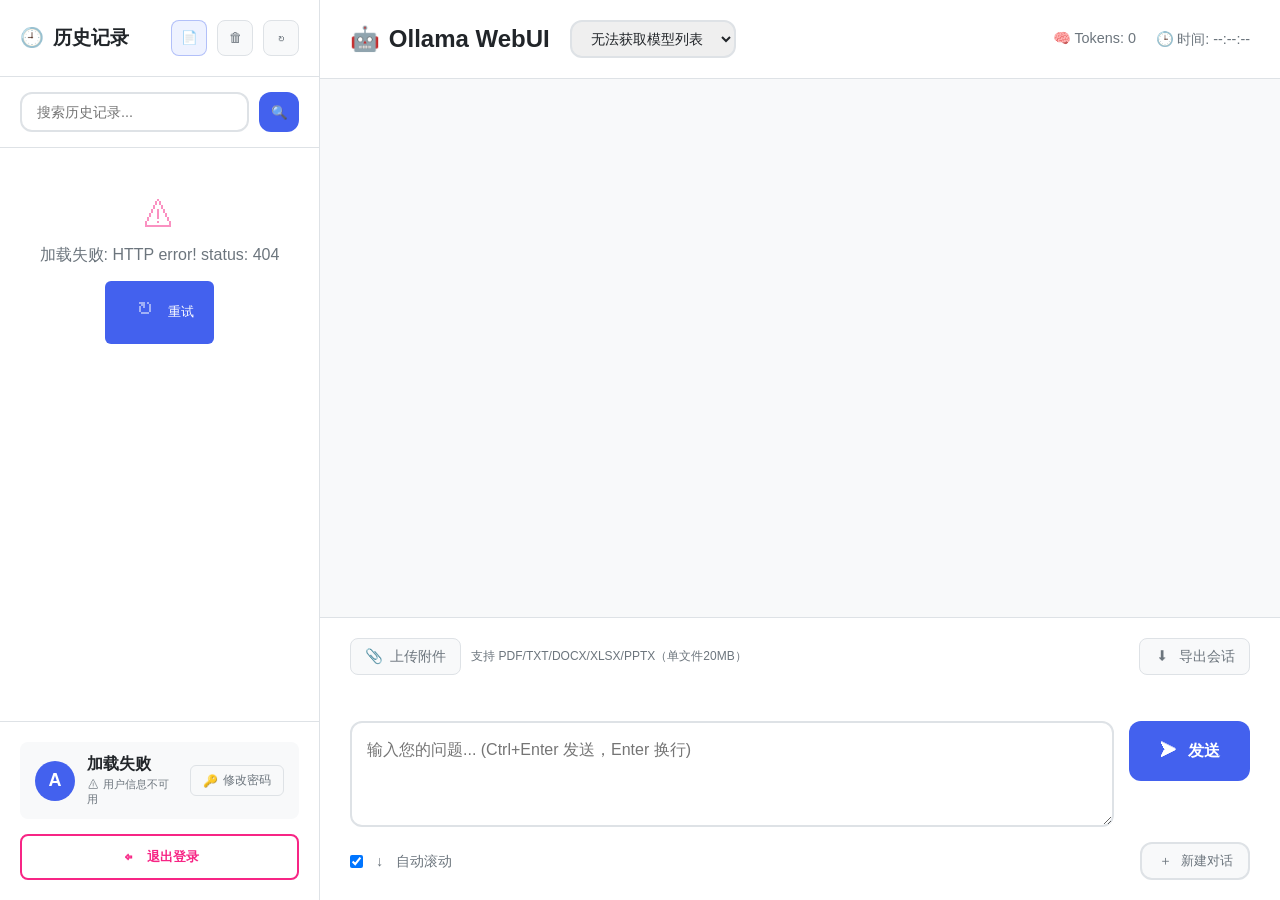
==== templates/index.html @ b21aeb8f "Add admin Ollama endpoint config UI with secure validation" ====
<!DOCTYPE html>
<html lang="zh-CN">
<head>
    <meta charset="UTF-8">
    <meta name="viewport" content="width=device-width, initial-scale=1.0">
    <meta name="csrf-token" content="{{ csrf_token }}">
    <title>Ollama WebUI</title>
    <style>
        /* ============ 全局样式 ============ */
        * {
            margin: 0;
            padding: 0;
            box-sizing: border-box;
        }

        :root {
            --primary: #4361ee;
            --secondary: #3a0ca3;
            --success: #4cc9f0;
            --danger: #f72585;
            --warning: #f8961e;
            --light: #f8f9fa;
            --dark: #212529;
            --gray: #6c757d;
            --border: #dee2e6;
            --sidebar-width: 320px;
            --border-radius: 12px;
            --box-shadow: 0 4px 6px rgba(0,0,0,0.1);
            --transition: all 0.3s ease;
        }

        body {
            font-family: -apple-system, BlinkMacSystemFont, 'Segoe UI', Roboto, Oxygen, Ubuntu, sans-serif;
            background: linear-gradient(135deg, #667eea 0%, #764ba2 100%);
            min-height: 100vh;
            overflow-x: hidden;
        }

        .container {
            display: flex;
            height: 100vh;
            background: var(--light);
        }

        /* ============ 侧边栏样式 ============ */
        .sidebar {
            width: var(--sidebar-width);
            background: white;
            border-right: 1px solid var(--border);
            display: flex;
            flex-direction: column;
            overflow: hidden;
        }

        .sidebar-header {
            padding: 20px;
            border-bottom: 1px solid var(--border);
            display: flex;
            justify-content: space-between;
            align-items: center;
        }

        .sidebar-header h2 {
            display: flex;
            align-items: center;
            gap: 10px;
            font-size: 1.2rem;
            color: var(--dark);
        }

        .sidebar-actions {
            display: flex;
            gap: 10px;
        }

        .btn-icon {
            background: var(--light);
            border: 1px solid var(--border);
            color: var(--gray);
            width: 36px;
            height: 36px;
            border-radius: 8px;
            display: flex;
            align-items: center;
            justify-content: center;
            cursor: pointer;
            transition: var(--transition);
        }

        .btn-icon:hover {
            background: var(--primary);
            color: white;
            border-color: var(--primary);
        }

        .btn-icon-accent {
            border-color: rgba(67,97,238,0.35);
            color: var(--primary);
            background: #eef2ff;
        }

        .search-box {
            padding: 15px 20px;
            border-bottom: 1px solid var(--border);
            display: flex;
            gap: 10px;
        }

        .search-box input {
            flex: 1;
            padding: 10px 15px;
            border: 2px solid var(--border);
            border-radius: var(--border-radius);
            font-size: 0.9rem;
            transition: var(--transition);
        }

        .search-box input:focus {
            outline: none;
            border-color: var(--primary);
            box-shadow: 0 0 0 3px rgba(67,97,238,0.1);
        }

        .search-box button {
            background: var(--primary);
            color: white;
            border: none;
            border-radius: var(--border-radius);
            width: 40px;
            cursor: pointer;
            transition: var(--transition);
        }

        .search-box button:hover {
            background: var(--secondary);
        }

        .history-list {
            flex: 1;
            overflow-y: auto;
            padding: 10px;
        }

        .history-item {
            padding: 12px 15px;
            margin-bottom: 8px;
            background: white;
            border: 1px solid var(--border);
            border-radius: 8px;
            cursor: pointer;
            transition: all 0.2s ease;
            position: relative;
        }

        .history-item:hover {
            border-color: var(--primary);
            background: #f8f9ff;
            transform: translateX(3px);
        }

        .history-item.active {
            border-color: var(--primary);
            background: #eef2ff;
            border-left-width: 4px;
            border-left-color: var(--primary);
        }

        .history-item h4 {
            margin-bottom: 8px;
            font-size: 14px;
            color: var(--dark);
            display: -webkit-box;
            -webkit-line-clamp: 2;
            -webkit-box-orient: vertical;
            overflow: hidden;
        }

        .history-meta {
            display: flex;
            justify-content: space-between;
            align-items: center;
            font-size: 12px;
            color: var(--gray);
        }

        .history-actions {
            display: flex;
            align-items: center;
            gap: 8px;
        }

        .rename-history,
        .delete-history {
            background: none;
            border: none;
            cursor: pointer;
            opacity: 0.6;
            transition: opacity 0.2s;
            z-index: 2;
        }

        .rename-history {
            color: var(--primary);
        }

        .delete-history {
            color: var(--danger);
        }

        .rename-history:hover,
        .delete-history:hover {
            opacity: 1;
        }

        .empty-history {
            text-align: center;
            padding: 40px 20px;
            color: var(--gray);
        }

        .empty-history i {
            font-size: 2rem;
            margin-bottom: 15px;
            opacity: 0.5;
        }

        .sidebar-footer {
            padding: 20px;
            border-top: 1px solid var(--border);
        }

        /* ============ 用户信息样式 ============ */
        .user-info {
            display: flex;
            align-items: center;
            gap: 12px;
            padding: 12px 15px;
            background: var(--light);
            border-radius: 8px;
            margin-bottom: 15px;
        }

        .user-avatar {
            width: 40px;
            height: 40px;
            background: var(--primary);
            color: white;
            border-radius: 50%;
            display: flex;
            align-items: center;
            justify-content: center;
            font-weight: 600;
            font-size: 18px;
        }

        .user-details {
            flex: 1;
        }

        .user-name {
            font-weight: 600;
            color: var(--dark);
            margin-bottom: 2px;
        }

        .user-role {
            font-size: 11px;
            color: var(--gray);
        }

        .btn-change-password {
            background: none;
            border: 1px solid var(--border);
            color: var(--gray);
            padding: 6px 12px;
            border-radius: 6px;
            cursor: pointer;
            font-size: 12px;
            display: flex;
            align-items: center;
            gap: 6px;
            transition: var(--transition);
        }

        .btn-change-password:hover {
            background: var(--primary);
            color: white;
            border-color: var(--primary);
        }

        .btn-logout {
            width: 100%;
            padding: 12px;
            background: white;
            border: 2px solid var(--danger);
            color: var(--danger);
            border-radius: 8px;
            font-weight: 600;
            cursor: pointer;
            display: flex;
            align-items: center;
            justify-content: center;
            gap: 10px;
            transition: var(--transition);
        }

        .btn-logout:hover {
            background: var(--danger);
            color: white;
        }

        /* ============ 主内容区样式 ============ */
        .main-content {
            flex: 1;
            display: flex;
            flex-direction: column;
            overflow: hidden;
        }

        .chat-header {
            padding: 20px 30px;
            background: white;
            border-bottom: 1px solid var(--border);
            display: flex;
            justify-content: space-between;
            align-items: center;
        }

        .header-left {
            display: flex;
            align-items: center;
            gap: 20px;
        }

        .header-controls {
            display: flex;
            align-items: center;
            gap: 10px;
        }

        .header-left h1 {
            display: flex;
            align-items: center;
            gap: 10px;
            font-size: 1.5rem;
            color: var(--dark);
        }

        .model-selector select {
            padding: 8px 15px;
            border: 2px solid var(--border);
            border-radius: var(--border-radius);
            font-size: 0.9rem;
            color: var(--dark);
            cursor: pointer;
            transition: var(--transition);
        }

        .model-selector select:focus {
            outline: none;
            border-color: var(--primary);
        }

        .system-config-form {
            display: flex;
            flex-direction: column;
            gap: 12px;
        }

        .system-config-form label {
            font-size: 13px;
            color: var(--gray);
        }

        .system-config-form input {
            width: 100%;
            padding: 10px 12px;
            border: 1px solid var(--border);
            border-radius: 8px;
            font-size: 14px;
        }

        .system-config-status {
            min-height: 22px;
            font-size: 12px;
            color: var(--gray);
            white-space: pre-wrap;
        }

        .header-stats {
            display: flex;
            gap: 20px;
            color: var(--gray);
            font-size: 0.9rem;
        }

        .chat-container {
            flex: 1;
            display: flex;
            flex-direction: column;
            overflow: hidden;
            background: #f8f9fa;
        }

        .messages {
            flex: 1;
            overflow-y: auto;
            padding: 30px;
            display: flex;
            flex-direction: column;
            gap: 20px;
        }

        /* ============ 消息样 ============ */
        .message {
            max-width: 80%;
            padding: 15px 20px;
            border-radius: 12px;
            position: relative;
            animation: fadeIn 0.3s ease;
        }

        @keyframes fadeIn {
            from { opacity: 0; transform: translateY(10px); }
            to { opacity: 1; transform: translateY(0); }
        }

        .message.question {
            align-self: flex-end;
            background: var(--primary);
            color: white;
            border-bottom-right-radius: 5px;
        }

        .message.answer {
            align-self: flex-start;
            background: white;
            color: var(--dark);
            border: 1px solid var(--border);
            border-bottom-left-radius: 5px;
        }

        .message-header {
            display: flex;
            align-items: center;
            gap: 10px;
            margin-bottom: 8px;
            font-size: 0.9rem;
        }

        .message-content {
            line-height: 1.6;
            word-wrap: break-word;
        }

        .message-footer {
            margin-top: 8px;
            font-size: 0.75rem;
            color: rgba(255,255,255,0.8);
            display: flex;
            align-items: center;
            justify-content: flex-end;
            gap: 8px;
            flex-wrap: wrap;
        }

        .answer .message-footer {
            color: var(--gray);
            justify-content: space-between;
        }

        .message-actions {
            display: inline-flex;
            align-items: center;
            gap: 8px;
        }

        .message-actions a {
            color: var(--primary);
            text-decoration: none;
            font-size: 12px;
        }

        .message-actions a:hover {
            text-decoration: underline;
        }

        /* ============ Markdown样式 ============ */
        .markdown-body {
            line-height: 1.6;
            word-wrap: break-word;
        }

        .markdown-body h1,
        .markdown-body h2,
        .markdown-body h3,
        .markdown-body h4,
        .markdown-body h5,
        .markdown-body h6 {
            margin-top: 1.5em;
            margin-bottom: 0.5em;
            font-weight: 600;
            line-height: 1.25;
        }

        .markdown-body h1 { font-size: 2em; border-bottom: 1px solid var(--border); padding-bottom: 0.3em; }
        .markdown-body h2 { font-size: 1.5em; border-bottom: 1px solid var(--border); padding-bottom: 0.3em; }
        .markdown-body h3 { font-size: 1.25em; }
        .markdown-body h4 { font-size: 1em; }
        .markdown-body h5 { font-size: 0.875em; }
        .markdown-body h6 { font-size: 0.85em; color: var(--gray); }

        .markdown-body p {
            margin-top: 0;
            margin-bottom: 16px;
        }

        .markdown-body blockquote {
            margin: 0 0 16px 0;
            padding: 0 1em;
            color: var(--gray);
            border-left: 0.25em solid var(--primary);
            background: rgba(67,97,238,0.05);
        }

        .markdown-body ul,
        .markdown-body ol {
            margin-top: 0;
            margin-bottom: 16px;
            padding-left: 2em;
        }

        .markdown-body li {
            margin-top: 0.25em;
        }

        .markdown-body li + li {
            margin-top: 0.25em;
        }

        .markdown-body code {
            padding: 0.2em 0.4em;
            margin: 0;
            font-size: 85%;
            background: rgba(27,31,35,0.05);
            border-radius: 3px;
            font-family: 'SFMono-Regular', Consolas, 'Liberation Mono', Menlo, monospace;
        }

        .markdown-body pre {
            position: relative;
            margin-top: 0;
            margin-bottom: 16px;
            padding: 16px;
            overflow: auto;
            line-height: 1.45;
            background: #2d2d2d;
            border-radius: 6px;
        }

        .markdown-body pre code {
            padding: 0;
            margin: 0;
            font-size: 100%;
            word-break: normal;
            white-space: pre;
            background: transparent;
            border: 0;
            color: #f8f8f2;
        }

        .markdown-body table {
            display: block;
            width: 100%;
            overflow: auto;
            margin-top: 0;
            margin-bottom: 16px;
            border-spacing: 0;
            border-collapse: collapse;
        }

        .markdown-body table th {
            font-weight: 600;
        }

        .markdown-body table th,
        .markdown-body table td {
            padding: 6px 13px;
            border: 1px solid var(--border);
        }

        .markdown-body table tr {
            background-color: white;
            border-top: 1px solid var(--border);
        }

        .markdown-body table tr:nth-child(2n) {
            background-color: var(--light);
        }

        .markdown-body img {
            max-width: 100%;
            box-sizing: content-box;
            border-radius: 4px;
        }

        .markdown-body hr {
            height: 0.25em;
            padding: 0;
            margin: 24px 0;
            background-color: var(--border);
            border: 0;
        }

        .markdown-body a {
            color: var(--primary);
            text-decoration: none;
        }

        .markdown-body a:hover {
            text-decoration: underline;
        }

        /* 复制代码按钮 */
        .copy-code-button {
            position: absolute;
            top: 8px;
            right: 8px;
            background: rgba(255,255,255,0.1);
            border: 1px solid rgba(255,255,255,0.2);
            color: white;
            padding: 6px 10px;
            border-radius: 4px;
            cursor: pointer;
            font-size: 12px;
            opacity: 0;
            transition: opacity 0.2s;
            z-index: 10;
        }

        pre:hover .copy-code-button {
            opacity: 1;
        }

        .copy-code-button:hover {
            background: rgba(255,255,255,0.2);
        }

        /* ============ 思考动画 ============ */
        .thinking-message {
            opacity: 0.95;
            background: #f4f7ff !important;
            border: 1px dashed rgba(67, 97, 238, 0.45) !important;
        }

        .thinking-content {
            display: flex;
            align-items: center;
            gap: 8px;
            padding: 4px 0;
        }

        .thinking-text {
            font-size: 14px;
            color: var(--gray);
            font-weight: 500;
        }

        .thinking-spinner {
            font-size: 14px;
            color: var(--primary);
            animation: thinkingSpin 0.9s linear infinite;
        }

        @keyframes thinkingSpin {
            from { transform: rotate(0deg); }
            to { transform: rotate(360deg); }
        }

        /* ============ 输入区样式 ============ */
        .input-area {
            padding: 20px 30px;
            background: white;
            border-top: 1px solid var(--border);
        }

        .input-container {
            display: flex;
            flex-direction: column;
            gap: 12px;
        }

        .input-row {
            display: flex;
            gap: 15px;
        }

        .input-container textarea {
            flex: 1;
            padding: 15px;
            border: 2px solid var(--border);
            border-radius: var(--border-radius);
            font-size: 1rem;
            font-family: inherit;
            line-height: 1.5;
            min-height: 60px;
            max-height: 200px;
            resize: vertical;
            transition: var(--transition);
        }

        .input-container textarea:focus {
            outline: none;
            border-color: var(--primary);
            box-shadow: 0 0 0 3px rgba(67,97,238,0.1);
        }

        .attachment-toolbar {
            display: flex;
            justify-content: space-between;
            align-items: center;
            gap: 10px;
            margin-bottom: 10px;
            flex-wrap: wrap;
        }

        .attachment-left {
            display: flex;
            align-items: center;
            gap: 10px;
            flex-wrap: wrap;
        }

        .btn-attach,
        .btn-export {
            padding: 8px 14px;
            background: var(--light);
            border: 1px solid var(--border);
            color: var(--gray);
            border-radius: 8px;
            cursor: pointer;
            display: inline-flex;
            align-items: center;
            gap: 8px;
            transition: var(--transition);
            font-size: 0.9rem;
        }

        .btn-attach:hover,
        .btn-export:hover {
            border-color: var(--primary);
            color: var(--primary);
            background: #f8f9ff;
        }

        .attachment-tip {
            color: var(--gray);
            font-size: 12px;
        }

        .attachment-list {
            display: flex;
            flex-wrap: wrap;
            gap: 8px;
            margin-bottom: 12px;
        }

        .attachment-item {
            background: #eef2ff;
            border: 1px solid #d8e0ff;
            color: #314079;
            border-radius: 999px;
            padding: 4px 10px;
            display: inline-flex;
            align-items: center;
            gap: 8px;
            font-size: 12px;
            max-width: 100%;
        }

        .attachment-item .name {
            max-width: 260px;
            overflow: hidden;
            text-overflow: ellipsis;
            white-space: nowrap;
        }

        .attachment-item .remove {
            border: none;
            background: none;
            color: #6576b6;
            cursor: pointer;
            font-size: 12px;
        }

        .attachment-item .remove:hover {
            color: var(--danger);
        }

        .upload-progress {
            display: none;
            width: 100%;
            margin-bottom: 10px;
            background: #f6f8ff;
            border: 1px solid #d9e1ff;
            border-radius: 8px;
            padding: 8px 10px;
        }

        .upload-progress.active {
            display: block;
        }

        .upload-progress .label {
            font-size: 12px;
            color: var(--gray);
            margin-bottom: 6px;
        }

        .upload-progress .bar {
            width: 100%;
            height: 8px;
            background: #e6ebff;
            border-radius: 999px;
            overflow: hidden;
        }

        .upload-progress .bar-inner {
            width: 0%;
            height: 100%;
            background: linear-gradient(90deg, #4361ee, #4cc9f0);
            transition: width 0.2s ease;
        }

        .btn-send {
            padding: 0 30px;
            background: var(--primary);
            color: white;
            border: none;
            border-radius: var(--border-radius);
            font-size: 1rem;
            font-weight: 600;
            cursor: pointer;
            display: flex;
            align-items: center;
            gap: 10px;
            height: 60px;
            transition: var(--transition);
        }

        .btn-send:hover {
            background: var(--secondary);
            transform: translateY(-2px);
        }

        .btn-send:disabled {
            background: var(--gray);
            cursor: not-allowed;
            transform: none;
        }

        .input-footer {
            display: flex;
            justify-content: space-between;
            align-items: center;
            margin-top: 15px;
            font-size: 0.9rem;
            color: var(--gray);
        }

        .input-footer label {
            display: flex;
            align-items: center;
            gap: 8px;
            cursor: pointer;
        }

        .btn-clear {
            padding: 8px 15px;
            background: var(--light);
            border: 2px solid var(--border);
            color: var(--gray);
            border-radius: var(--border-radius);
            cursor: pointer;
            display: flex;
            align-items: center;
            gap: 8px;
            transition: var(--transition);
        }

        .btn-clear:hover {
            background: var(--danger);
            border-color: var(--danger);
            color: white;
        }

        /* ============ 模态框样式 ============ */
        .modal {
            display: none;
            position: fixed;
            top: 0;
            left: 0;
            width: 100%;
            height: 100%;
            background: rgba(0,0,0,0.5);
            z-index: 1000;
            justify-content: center;
            align-items: center;
        }

        .modal.active {
            display: flex;
        }

        .modal-content {
            background: white;
            border-radius: var(--border-radius);
            padding: 30px;
            width: 90%;
            max-width: 400px;
            animation: slideIn 0.3s;
        }

        @keyframes slideIn {
            from {
                transform: translateY(-20px);
                opacity: 0;
            }
            to {
                transform: translateY(0);
                opacity: 1;
            }
        }

        .modal-header {
            display: flex;
            justify-content: space-between;
            align-items: center;
            margin-bottom: 20px;
        }

        .modal-header h3 {
            display: flex;
            align-items: center;
            gap: 10px;
            color: var(--dark);
        }

        .modal-close {
            background: none;
            border: none;
            font-size: 1.5rem;
            cursor: pointer;
            color: var(--gray);
            transition: var(--transition);
        }

        .modal-close:hover {
            color: var(--danger);
        }

        .modal-body .form-group {
            margin-bottom: 15px;
        }

        .modal-body input {
            width: 100%;
            padding: 12px;
            border: 2px solid var(--border);
            border-radius: 8px;
            font-size: 0.95rem;
            transition: var(--transition);
        }

        .modal-body input:focus {
            outline: none;
            border-color: var(--primary);
            box-shadow: 0 0 0 3px rgba(67,97,238,0.1);
        }

        .rules-toolbar {
            display: flex;
            gap: 10px;
            align-items: center;
            justify-content: space-between;
            margin-bottom: 12px;
            flex-wrap: wrap;
        }

        .rules-toolbar .actions {
            display: flex;
            gap: 10px;
            flex-wrap: wrap;
        }

        .rules-note {
            font-size: 12px;
            color: var(--gray);
        }

        .rules-subheader {
            font-size: 13px;
            color: var(--dark);
            margin-bottom: 8px;
        }

        .rules-list {
            max-height: 420px;
            overflow-y: auto;
            border: 1px solid var(--border);
            border-radius: 8px;
            background: #fafbff;
            padding: 10px;
        }

        .rule-item {
            background: white;
            border: 1px solid var(--border);
            border-radius: 8px;
            padding: 10px;
            margin-bottom: 10px;
        }

        .rule-header {
            display: flex;
            justify-content: space-between;
            align-items: center;
            gap: 8px;
            margin-bottom: 8px;
            flex-wrap: wrap;
        }

        .rule-name {
            font-weight: 600;
            color: var(--dark);
            font-size: 14px;
        }

        .rule-status {
            font-size: 12px;
            padding: 3px 8px;
            border-radius: 999px;
            border: 1px solid var(--border);
            background: #f7f7f7;
        }

        .rule-status.status-ai_review_failed { color: #c0392b; background: #fdecea; border-color: #f8cfc9; }
        .rule-status.status-ai_review_passed { color: #0f5132; background: #e7f7ed; border-color: #c8edd5; }
        .rule-status.status-confirmed { color: #0c5460; background: #e6f9fc; border-color: #beeaf1; }
        .rule-status.status-draft { color: #7a5c00; background: #fff7df; border-color: #f5e7b6; }

        .rule-meta {
            font-size: 12px;
            color: var(--gray);
            margin-bottom: 8px;
        }

        .rule-summary {
            font-size: 12px;
            color: var(--dark);
            background: #f8f9fb;
            border: 1px dashed var(--border);
            border-radius: 6px;
            padding: 8px;
            margin-bottom: 8px;
            white-space: pre-wrap;
        }

        .rule-actions {
            display: flex;
            gap: 8px;
            flex-wrap: wrap;
        }

        .rule-actions button {
            border: 1px solid var(--border);
            border-radius: 6px;
            background: white;
            color: var(--gray);
            padding: 6px 10px;
            font-size: 12px;
            cursor: pointer;
        }

        .rule-actions button:hover {
            border-color: var(--primary);
            color: var(--primary);
        }

        .rule-actions button:disabled {
            opacity: 0.5;
            cursor: not-allowed;
            border-color: var(--border);
            color: var(--gray);
        }

        .review-chat-box {
            border: 1px solid var(--border);
            border-radius: 8px;
            background: #fafbff;
            max-height: 420px;
            overflow-y: auto;
            padding: 14px;
            display: flex;
            flex-direction: column;
            gap: 14px;
            margin-bottom: 10px;
        }

        .review-chat-box .message {
            margin: 0;
            max-width: 92%;
        }

        .review-chat-box .message-content {
            font-size: 14px;
        }

        .review-chat-box .message-content p:last-child {
            margin-bottom: 0;
        }

        .review-chat-box .empty-history {
            padding: 24px 12px;
        }

        .review-msg-actions {
            margin-left: auto;
        }

        .review-msg-actions a {
            color: var(--primary);
            text-decoration: none;
        }

        .review-msg-actions a:hover {
            text-decoration: underline;
        }

        .review-composer textarea {
            width: 100%;
            min-height: 80px;
            max-height: 180px;
            resize: vertical;
            padding: 10px;
            border: 1px solid var(--border);
            border-radius: 8px;
            font-size: 13px;
            margin-bottom: 8px;
        }

        .review-actions {
            display: flex;
            gap: 8px;
            flex-wrap: wrap;
            justify-content: flex-end;
        }

        .review-footer {
            width: 100%;
            display: flex;
            justify-content: space-between;
            align-items: center;
            gap: 10px;
            flex-wrap: wrap;
        }

        .review-left,
        .review-right {
            display: flex;
            gap: 8px;
            flex-wrap: wrap;
        }

        .modal-footer {
            display: flex;
            gap: 10px;
            margin-top: 20px;
        }

        .btn-modal {
            flex: 1;
            padding: 12px;
            border: none;
            border-radius: 8px;
            font-weight: 600;
            cursor: pointer;
            display: flex;
            align-items: center;
            justify-content: center;
            gap: 8px;
            transition: var(--transition);
            white-space: nowrap;
        }

        .btn-primary {
            background: var(--primary);
            color: white;
        }

        .btn-primary:hover {
            background: var(--secondary);
        }

        .btn-secondary {
            background: var(--light);
            border: 2px solid var(--border);
            color: var(--gray);
        }

        .btn-secondary:hover {
            background: var(--danger);
            border-color: var(--danger);
            color: white;
        }

        /* ============ Toast提示 ============ */
        .toast {
            position: fixed;
            bottom: 20px;
            right: 20px;
            padding: 12px 20px;
            background: white;
            border-left: 4px solid var(--primary);
            border-radius: 8px;
            box-shadow: 0 4px 12px rgba(0,0,0,0.15);
            display: flex;
            align-items: center;
            gap: 10px;
            z-index: 2000;
            animation: slideInRight 0.3s;
        }

        .toast.success { border-left-color: #28a745; }
        .toast.error { border-left-color: #dc3545; }
        .toast.warning { border-left-color: #ffc107; }

        @keyframes slideInRight {
            from {
                transform: translateX(100%);
                opacity: 0;
            }
            to {
                transform: translateX(0);
                opacity: 1;
            }
        }

        @keyframes slideOutRight {
            from {
                transform: translateX(0);
                opacity: 1;
            }
            to {
                transform: translateX(100%);
                opacity: 0;
            }
        }

        /* ============ 滚动条样式 ============ */
        ::-webkit-scrollbar {
            width: 8px;
            height: 8px;
        }

        ::-webkit-scrollbar-track {
            background: #f1f1f1;
            border-radius: 4px;
        }

        ::-webkit-scrollbar-thumb {
            background: #c1c1c1;
            border-radius: 4px;
        }

        ::-webkit-scrollbar-thumb:hover {
            background: #a8a8a8;
        }

        /* ============ 响应式设计 ============ */
        @media (max-width: 1024px) {
            .sidebar {
                width: 280px;
            }
        }

        @media (max-width: 768px) {
            .container {
                flex-direction: column;
            }
            
            .sidebar {
                width: 100%;
                height: 300px;
                border-right: none;
                border-bottom: 1px solid var(--border);
            }
            
            .message {
                max-width: 95%;
            }
            
            .chat-header {
                flex-direction: column;
                gap: 15px;
                align-items: stretch;
            }
            
            .header-left {
                flex-direction: column;
                align-items: flex-start;
                gap: 10px;
            }
            
            .header-stats {
                justify-content: space-between;
            }
            
            .input-container {
                gap: 10px;
            }

            .input-row {
                flex-direction: column;
            }
            
            .btn-send {
                width: 100%;
                justify-content: center;
                height: 50px;
            }
        }

        @media (max-width: 480px) {
            .chat-header {
                padding: 15px 20px;
            }
            
            .messages {
                padding: 20px 15px;
            }
            
            .input-area {
                padding: 15px 20px;
            }
            
            .model-selector select {
                width: 100%;
            }
            
            .user-info {
                flex-wrap: wrap;
            }
            
            .btn-change-password {
                width: 100%;
                justify-content: center;
            }
        }

        /* ============ 暗色模式 ============ */
        @media (prefers-color-scheme: dark) {
            :root {
                --light: #1a1a1a;
                --dark: #f8f9fa;
                --gray: #adb5bd;
                --border: #495057;
            }
            
            body {
                background: linear-gradient(135deg, #1a1a2e 0%, #16213e 100%);
            }
            
            .sidebar,
            .chat-header,
            .input-area,
            .modal-content,
            .toast {
                background: #2d2d2d;
                border-color: #495057;
            }

            .modal-content {
                color: #f8f9fa;
            }
            
            .history-item,
            .message.answer {
                background: #2d2d2d;
                border-color: #495057;
                color: #f8f9fa;
            }
            
            .history-item:hover {
                background: #3d3d3d;
            }
            
            .history-item.active {
                background: #3a3a3a;
            }
            
            .search-box input,
            .model-selector select,
            .input-container textarea,
            .modal-body input,
            .system-config-form input {
                background: #2d2d2d;
                border-color: #495057;
                color: #f8f9fa;
            }

            .review-chat-box {
                background: #1f232b;
                border-color: #495057;
            }

            .review-chat-box .message {
                color: #f8f9fa;
            }

            .review-chat-box .message.question {
                background: #2557b8;
                border-color: #2557b8;
                color: #ffffff;
            }

            .review-chat-box .message.answer {
                background: #2a2f36;
                border-color: #495057;
                color: #f8f9fa;
            }

            .review-chat-box .message.answer .message-footer,
            .rule-meta,
            .rules-note {
                color: #adb5bd;
            }

            .review-composer textarea {
                background: #2d2d2d;
                border-color: #495057;
                color: #f8f9fa;
            }

            .rules-list {
                background: #1a1a1a;
            }

            .rule-item {
                background: #2a2f36;
                border-color: #495057;
                color: #f8f9fa;
            }

            .rule-summary {
                background: #1f232b;
                border-color: #495057;
                color: #dee2e6;
            }

            .thinking-message {
                background: #243047 !important;
                border-color: rgba(122, 154, 255, 0.6) !important;
            }

            .thinking-text {
                color: #c7d6ff;
            }

            .thinking-spinner {
                color: #9fb9ff;
            }
            
            .chat-container {
                background: #1a1a1a;
            }
            
            .btn-logout {
                background: #2d2d2d;
            }
            
            .btn-secondary {
                background: #2d2d2d;
                border-color: #495057;
                color: #adb5bd;
            }
            
            .markdown-body code {
                background: rgba(255,255,255,0.1);
            }
            
            .markdown-body pre {
                background: #1a1a1a;
            }
            
            .markdown-body table tr {
                background-color: #2d2d2d;
            }
            
            .markdown-body table tr:nth-child(2n) {
                background-color: #1a1a1a;
            }
            
            .markdown-body table th,
            .markdown-body table td {
                border-color: #495057;
            }
        }
    </style>
    <link rel="icon" type="image/svg+xml" href="/static/favicon.svg">
    <link rel="stylesheet" href="/static/css/icons-lite.css">
</head>
<body>
    <div class="container">
        <!-- 侧边栏历史记录 -->
        <div class="sidebar">
            <div class="sidebar-header">
                <h2><i class="fas fa-history"></i> 历史记录</h2>
                <div class="sidebar-actions">
                    <button id="openRulesBtn" class="btn-icon btn-icon-accent" title="规则管理">
                        <i class="fas fa-file-alt"></i>
                    </button>
                    <button id="clearHistory" class="btn-icon" title="清空历史">
                        <i class="fas fa-trash"></i>
                    </button>
                    <button id="refreshHistory" class="btn-icon" title="刷新">
                        <i class="fas fa-sync-alt"></i>
                    </button>
                </div>
            </div>
            
            <div class="search-box">
                <input type="text" id="searchInput" placeholder="搜索历史记录...">
                <button id="searchBtn"><i class="fas fa-search"></i></button>
            </div>
            
            <div class="history-list" id="historyList">
                <div class="empty-history">
                    <i class="fas fa-spinner fa-spin"></i>
                    <p>加载历史记录中...</p>
                </div>
            </div>
            
            <div class="sidebar-footer">
                <!-- 用户信息 -->
                <div class="user-info" id="userInfo">
                    <div class="user-avatar" id="userAvatar">A</div>
                    <div class="user-details">
                        <div class="user-name" id="userName">加载中...</div>
                        <div class="user-role" id="userRole"><i class="fas fa-clock"></i> 加载中...</div>
                    </div>
                    <button class="btn-change-password" onclick="app.showChangePasswordModal()">
                        <i class="fas fa-key"></i> 修改密码
                    </button>
                </div>
                
                <button id="logoutBtn" class="btn-logout">
                    <i class="fas fa-sign-out-alt"></i> 退出登录
                </button>
            </div>
        </div>
        
        <!-- 主聊天区域 -->
        <div class="main-content">
            <div class="chat-header">
                <div class="header-left">
                    <h1><i class="fas fa-robot"></i> Ollama WebUI</h1>
                    <div class="header-controls">
                        <div class="model-selector">
                            <select id="modelSelect">
                                <option value="">加载模型中...</option>
                            </select>
                        </div>
                        <button id="openSystemConfigBtn" class="btn-icon" type="button" title="Ollama服务配置" style="display:none;">
                            <i class="fas fa-sliders-h"></i>
                        </button>
                    </div>
                </div>
                <div class="header-stats">
                    <span id="tokenCount"><i class="fas fa-microchip"></i> Tokens: 0</span>
                    <span id="responseTime"><i class="fas fa-clock"></i> 时间: --:--:--</span>
                </div>
            </div>
            
            <div class="chat-container">
                <div class="messages" id="messages"></div>
                
                <div class="input-area">
                    <div class="input-container">
                        <div class="attachment-toolbar">
                            <div class="attachment-left">
                                <button id="attachBtn" class="btn-attach" type="button">
                                    <i class="fas fa-paperclip"></i> 上传附件
                                </button>
                                <span class="attachment-tip">支持 PDF/TXT/DOCX/XLSX/PPTX（单文件20MB）</span>
                            </div>
                            <button id="exportConversation" class="btn-export" type="button">
                                <i class="fas fa-download"></i> 导出会话
                            </button>
                            <input id="attachmentInput" type="file" multiple style="display:none;" accept=".pdf,.txt,.md,.docx,.xlsx,.pptx">
                        </div>
                        <div id="attachmentUploadProgress" class="upload-progress">
                            <div id="attachmentUploadLabel" class="label">准备上传...</div>
                            <div class="bar"><div id="attachmentUploadBar" class="bar-inner"></div></div>
                        </div>
                        <div id="attachmentList" class="attachment-list"></div>
                        <div class="input-row">
                            <textarea 
                                id="questionInput" 
                                placeholder="输入您的问题... (Ctrl+Enter 发送，Enter 换行)"
                                rows="3"
                            ></textarea>
                            <button id="sendBtn" class="btn-send">
                                <i class="fas fa-paper-plane"></i> 发送
                            </button>
                        </div>
                    </div>
                    <div class="input-footer">
                        <label>
                            <input type="checkbox" id="autoScroll" checked>
                            <i class="fas fa-arrow-down"></i> 自动滚动
                        </label>
                        <button id="clearChat" class="btn-clear">
                            <i class="fas fa-plus"></i> 新建对话
                        </button>
                    </div>
                </div>
            </div>
        </div>
    </div>
    
    <!-- 密码修改模态框 -->
    <div id="changePasswordModal" class="modal">
        <div class="modal-content">
            <div class="modal-header">
                <h3><i class="fas fa-key"></i> 修改密码</h3>
                <button class="modal-close" onclick="app.hideChangePasswordModal()">&times;</button>
            </div>
            <div class="modal-body">
                <div class="form-group">
                    <input type="password" id="oldPassword" placeholder="原密码">
                </div>
                <div class="form-group">
                    <input type="password" id="newPassword" placeholder="新密码（至少6个字符）">
                </div>
                <div class="form-group">
                    <input type="password" id="confirmPassword" placeholder="确认新密码">
                </div>
            </div>
            <div class="modal-footer">
                <button class="btn-modal btn-primary" onclick="app.changePassword()">
                    <i class="fas fa-save"></i> 确认修改
                </button>
                <button class="btn-modal btn-secondary" onclick="app.hideChangePasswordModal()">
                    取消
                </button>
            </div>
        </div>
    </div>

    <!-- Ollama服务配置 -->
    <div id="systemConfigModal" class="modal">
        <div class="modal-content" style="max-width: 620px;">
            <div class="modal-header">
                <h3><i class="fas fa-sliders-h"></i> Ollama服务配置</h3>
                <button class="modal-close" onclick="app.hideSystemConfigModal()">&times;</button>
            </div>
            <div class="modal-body">
                <div class="system-config-form">
                    <label for="ollamaBaseUrlInput">服务地址（含端口）</label>
                    <input id="ollamaBaseUrlInput" type="text" placeholder="例如: http://127.0.0.1:11434">
                    <div id="ollamaConfigStatus" class="system-config-status"></div>
                </div>
            </div>
            <div class="modal-footer">
                <button id="testOllamaConfigBtn" class="btn-modal btn-secondary" type="button" onclick="app.testOllamaConfig()">连接测试</button>
                <button id="saveOllamaConfigBtn" class="btn-modal btn-primary" type="button" onclick="app.saveOllamaConfig()">保存配置</button>
                <button class="btn-modal btn-secondary" type="button" onclick="app.hideSystemConfigModal()">关闭</button>
            </div>
        </div>
    </div>

    <!-- 规则管理模态框 -->
    <div id="rulesModal" class="modal">
        <div class="modal-content" style="max-width: 820px;">
            <div class="modal-header">
                <h3><i class="fas fa-file-alt"></i> 规则管理</h3>
                <button class="modal-close" onclick="app.hideRulesModal()">&times;</button>
            </div>
            <div class="modal-body">
                <div class="rules-toolbar">
                    <div class="actions">
                        <button id="uploadRulesBtn" class="btn-modal btn-primary" type="button" style="flex:0;">
                            <i class="fas fa-paperclip"></i> 上传规则
                        </button>
                        <button id="refreshRulesBtn" class="btn-modal btn-secondary" type="button" style="flex:0;">
                            <i class="fas fa-sync-alt"></i> 刷新
                        </button>
                    </div>
                    <div class="rules-note">流程：上传/修订（自动转换为Markdown真源） -> AI审查通过 -> 人工确认 -> 启用</div>
                </div>
                <input id="ruleFilesInput" type="file" multiple style="display:none;" accept=".pdf,.txt,.md,.docx,.xlsx,.pptx">
                <input id="ruleReplaceInput" type="file" style="display:none;" accept=".pdf,.txt,.md,.docx,.xlsx,.pptx">
                <div id="ruleUploadProgress" class="upload-progress">
                    <div id="ruleUploadLabel" class="label">准备上传规则文件...</div>
                    <div class="bar"><div id="ruleUploadBar" class="bar-inner"></div></div>
                </div>
                <div id="rulesList" class="rules-list">
                    <div class="empty-history">
                        <i class="fas fa-spinner fa-spin"></i>
                        <p>加载规则中...</p>
                    </div>
                </div>
            </div>
            <div class="modal-footer">
                <button class="btn-modal btn-secondary" onclick="app.hideRulesModal()">关闭</button>
            </div>
        </div>
    </div>

    <!-- 规则版本管理 -->
    <div id="ruleVersionsModal" class="modal">
        <div class="modal-content" style="max-width: 820px;">
            <div class="modal-header">
                <h3><i class="fas fa-code-branch"></i> 规则版本管理</h3>
                <button class="modal-close" onclick="app.hideRuleVersionsModal()">&times;</button>
            </div>
            <div class="modal-body">
                <div id="ruleVersionsHeader" class="rules-subheader">加载中...</div>
                <div id="ruleVersionsList" class="rules-list">
                    <div class="empty-history">
                        <i class="fas fa-spinner fa-spin"></i>
                        <p>加载版本中...</p>
                    </div>
                </div>
            </div>
            <div class="modal-footer">
                <button class="btn-modal btn-secondary" onclick="app.hideRuleVersionsModal()">关闭</button>
            </div>
        </div>
    </div>

    <!-- 规则审核对话 -->
    <div id="ruleReviewModal" class="modal">
        <div class="modal-content" style="max-width: 860px;">
            <div class="modal-header">
                <h3><i class="fas fa-check-circle"></i> 规则审核对话</h3>
                <button class="modal-close" onclick="app.hideRuleReviewModal()">&times;</button>
            </div>
            <div class="modal-body">
                <div id="ruleReviewHeader" class="rules-note" style="margin-bottom: 8px;">未选择规则</div>
                <div id="ruleReviewChat" class="review-chat-box">
                    <div class="empty-history">
                        <i class="fas fa-spinner fa-spin"></i>
                        <p>加载审核对话中...</p>
                    </div>
                </div>
                <div class="review-composer">
                    <textarea id="ruleReviewInput" placeholder="输入你的修改想法、追问点，或让AI重写具体条款..."></textarea>
                </div>
            </div>
            <div class="modal-footer">
                <div class="review-footer">
                    <div class="review-left">
                        <button id="reviewVerdictBtn" class="btn-modal btn-secondary" type="button" style="flex:0;" onclick="app.requestRuleReviewVerdict()">AI判定是否通过</button>
                    </div>
                    <div class="review-right">
                        <button id="reviewSendBtn" class="btn-modal btn-primary" type="button" style="flex:0;" onclick="app.sendRuleReviewMessage()">发送</button>
                        <button class="btn-modal btn-secondary" type="button" style="flex:0;" onclick="app.hideRuleReviewModal()">关闭</button>
                    </div>
                </div>
            </div>
        </div>
    </div>

    <script src="/static/js/main.js"></script>
</body>
</html>
---- static/css/icons-lite.css ----
.fa,
.fas,
.far {
    display: inline-block;
    width: 1.2em;
    text-align: center;
    font-style: normal;
    line-height: 1;
}

.fa::before,
.fas::before,
.far::before {
    display: inline-block;
}

.fa-spin {
    animation: icons-lite-spin 1s linear infinite;
}

@keyframes icons-lite-spin {
    from { transform: rotate(0deg); }
    to { transform: rotate(360deg); }
}

.fa-history::before { content: "\1F558"; }
.fa-trash::before,
.fa-trash-alt::before { content: "\1F5D1"; }
.fa-sync-alt::before { content: "\21BB"; }
.fa-search::before { content: "\1F50D"; }
.fa-spinner::before { content: "\25CC"; }
.fa-robot::before { content: "\1F916"; }
.fa-sign-in-alt::before { content: "\21AA"; }
.fa-user-plus::before { content: "\FF0B"; }
.fa-plus::before { content: "\FF0B"; }
.fa-arrow-left::before { content: "\2190"; }
.fa-info-circle::before { content: "\2139"; }
.fa-clock::before { content: "\1F552"; }
.fa-key::before { content: "\1F511"; }
.fa-sign-out-alt::before { content: "\21E6"; }
.fa-microchip::before { content: "\1F9E0"; }
.fa-paper-plane::before { content: "\27A4"; }
.fa-paperclip::before { content: "\1F4CE"; }
.fa-download::before { content: "\2B07"; }
.fa-file-alt::before { content: "\1F4C4"; }
.fa-check-circle::before { content: "\2705"; }
.fa-arrow-down::before { content: "\2193"; }
.fa-eraser::before { content: "\232B"; }
.fa-save::before { content: "\1F4BE"; }
.fa-exclamation-triangle::before { content: "\26A0"; }
.fa-inbox::before { content: "\1F4E5"; }
.fa-user::before { content: "\1F464"; }
.fa-copy::before { content: "\29C9"; }
.fa-pen::before { content: "\270E"; }
.fa-times::before { content: "\2715"; }
.fa-eye::before { content: "\1F441"; }
.fa-eye-slash::before { content: "\1F648"; }
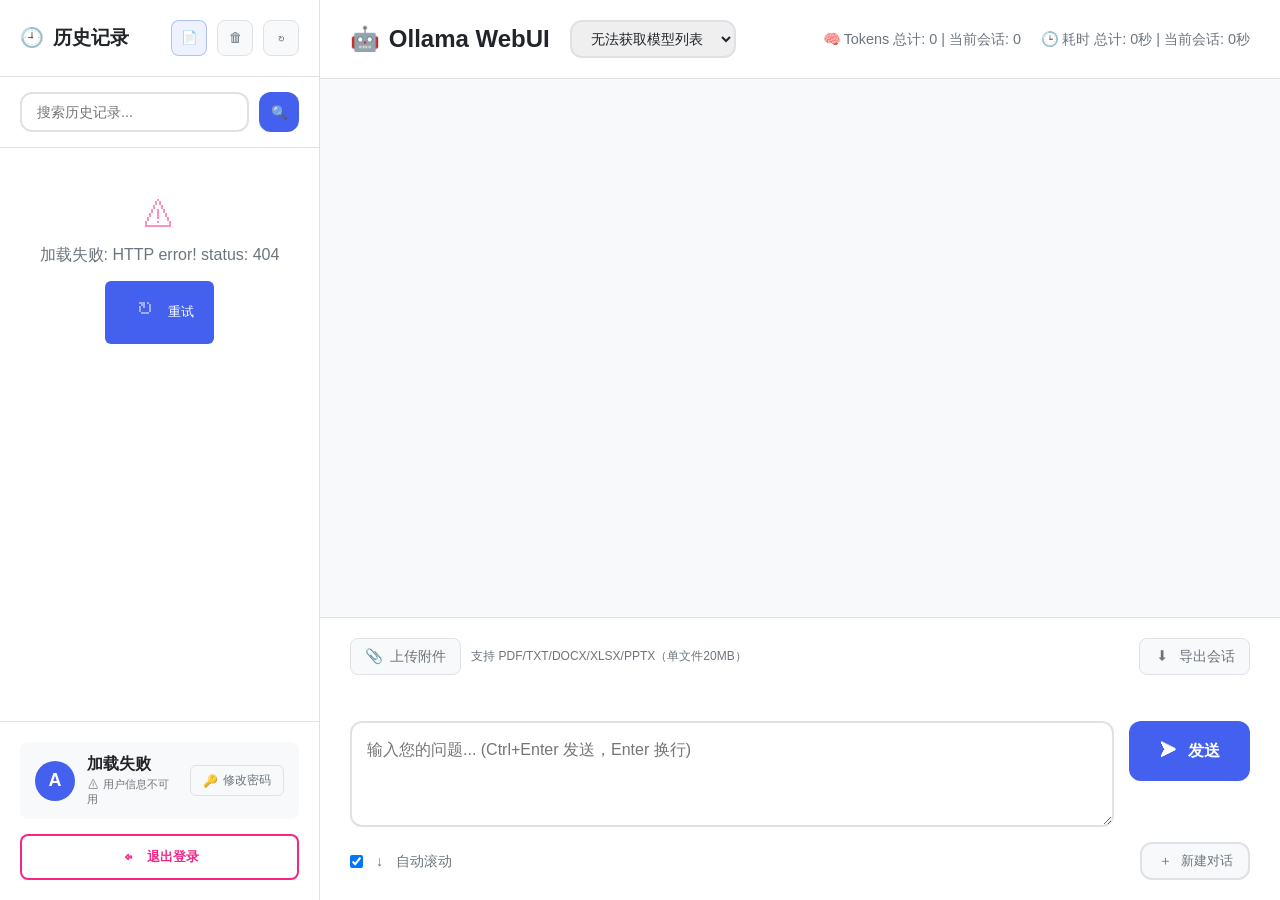
==== commit f29f68a4: "Add persistent overall and per-conversation token/time stats" ====
--- a/templates/index.html
+++ b/templates/index.html
@@ -91,6 +91,19 @@
             background: var(--primary);
             color: white;
             border-color: var(--primary);
+        }
+
+        #openSystemConfigBtn {
+            width: 38px;
+            height: 38px;
+        }
+
+        #openSystemConfigBtn .fa,
+        #openSystemConfigBtn .fas,
+        #openSystemConfigBtn .far {
+            width: auto;
+            font-size: 1.35rem;
+            line-height: 1;
         }
 
         .btn-icon-accent {
@@ -1577,8 +1590,8 @@
                     </div>
                 </div>
                 <div class="header-stats">
-                    <span id="tokenCount"><i class="fas fa-microchip"></i> Tokens: 0</span>
-                    <span id="responseTime"><i class="fas fa-clock"></i> 时间: --:--:--</span>
+                    <span id="tokenCount"><i class="fas fa-microchip"></i> Tokens 总计: 0 | 当前会话: 0</span>
+                    <span id="responseTime"><i class="fas fa-clock"></i> 耗时 总计: 0秒 | 当前会话: 0秒</span>
                 </div>
             </div>
             
--- a/static/css/icons-lite.css
+++ b/static/css/icons-lite.css
@@ -38,11 +38,15 @@
 .fa-clock::before { content: "\1F552"; }
 .fa-key::before { content: "\1F511"; }
 .fa-sign-out-alt::before { content: "\21E6"; }
+.fa-sliders-h::before,
+.fa-cog::before,
+.fa-gear::before { content: "\2699"; }
 .fa-microchip::before { content: "\1F9E0"; }
 .fa-paper-plane::before { content: "\27A4"; }
 .fa-paperclip::before { content: "\1F4CE"; }
 .fa-download::before { content: "\2B07"; }
 .fa-file-alt::before { content: "\1F4C4"; }
+.fa-code-branch::before { content: "\2387"; }
 .fa-check-circle::before { content: "\2705"; }
 .fa-arrow-down::before { content: "\2193"; }
 .fa-eraser::before { content: "\232B"; }
@@ -53,5 +57,6 @@
 .fa-copy::before { content: "\29C9"; }
 .fa-pen::before { content: "\270E"; }
 .fa-times::before { content: "\2715"; }
+.fa-circle-notch::before { content: "\25CC"; }
 .fa-eye::before { content: "\1F441"; }
 .fa-eye-slash::before { content: "\1F648"; }
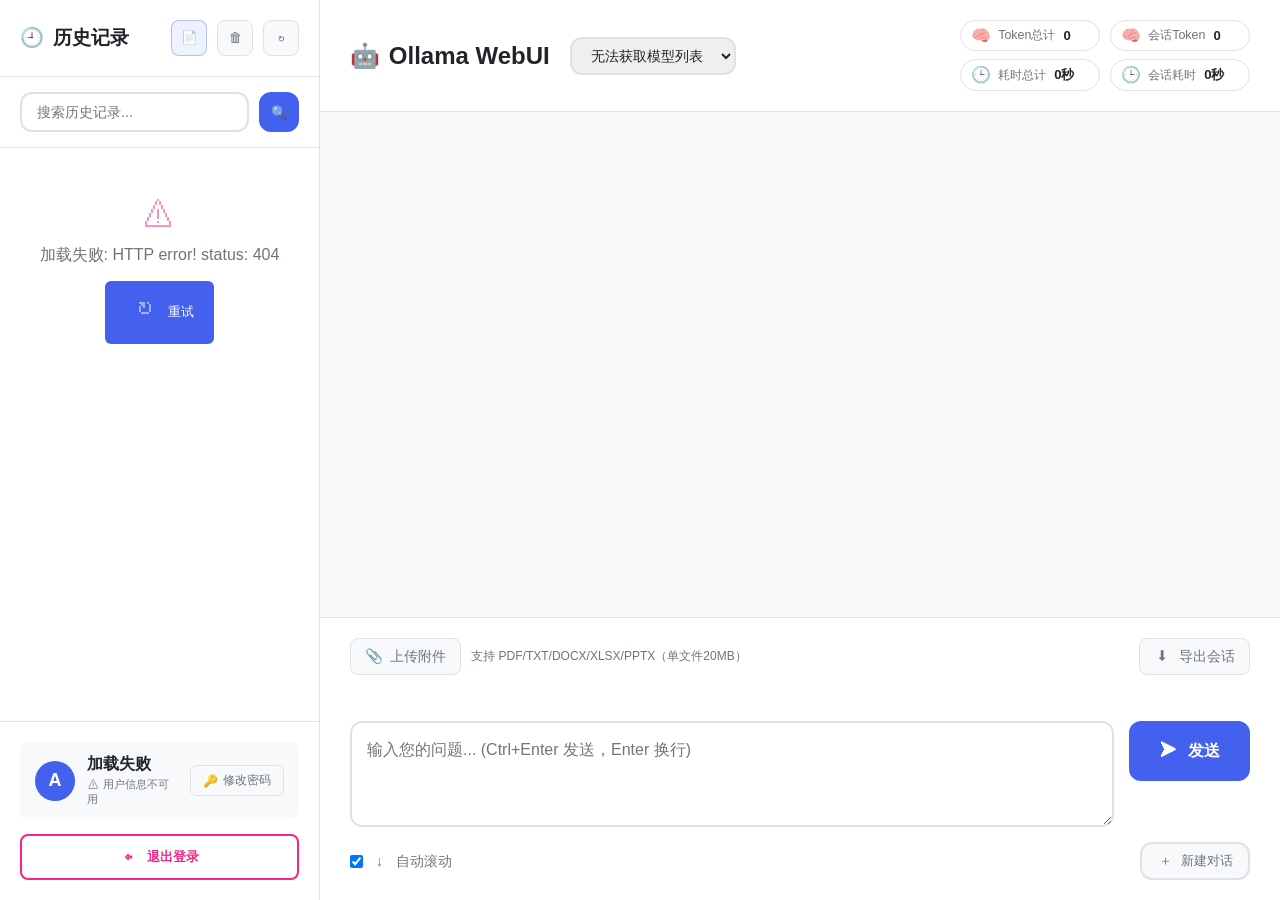
==== commit db19b6e0: "Refine header usage stats layout into compact metric chips" ====
--- a/templates/index.html
+++ b/templates/index.html
@@ -401,10 +401,38 @@
         }
 
         .header-stats {
-            display: flex;
-            gap: 20px;
-            color: var(--gray);
-            font-size: 0.9rem;
+            display: grid;
+            grid-template-columns: repeat(2, minmax(140px, auto));
+            gap: 8px 10px;
+            justify-content: end;
+            align-items: center;
+        }
+
+        .stat-chip {
+            display: flex;
+            align-items: center;
+            gap: 8px;
+            padding: 6px 10px;
+            border: 1px solid var(--border);
+            border-radius: 999px;
+            background: rgba(255, 255, 255, 0.7);
+            white-space: nowrap;
+        }
+
+        .stat-chip i {
+            color: var(--primary);
+            opacity: 0.9;
+        }
+
+        .stat-label {
+            color: var(--gray);
+            font-size: 0.78rem;
+        }
+
+        .stat-value {
+            color: var(--dark);
+            font-weight: 600;
+            font-size: 0.82rem;
         }
 
         .chat-container {
@@ -1326,7 +1354,8 @@
             }
             
             .header-stats {
-                justify-content: space-between;
+                grid-template-columns: repeat(2, minmax(0, 1fr));
+                width: 100%;
             }
             
             .input-container {
@@ -1441,6 +1470,11 @@
                 background: #2a2f36;
                 border-color: #495057;
                 color: #f8f9fa;
+            }
+
+            .stat-chip {
+                background: rgba(255, 255, 255, 0.04);
+                border-color: #495057;
             }
 
             .review-chat-box .message.answer .message-footer,
@@ -1590,8 +1624,26 @@
                     </div>
                 </div>
                 <div class="header-stats">
-                    <span id="tokenCount"><i class="fas fa-microchip"></i> Tokens 总计: 0 | 当前会话: 0</span>
-                    <span id="responseTime"><i class="fas fa-clock"></i> 耗时 总计: 0秒 | 当前会话: 0秒</span>
+                    <span class="stat-chip">
+                        <i class="fas fa-microchip"></i>
+                        <span class="stat-label">Token总计</span>
+                        <span id="tokenTotalValue" class="stat-value">0</span>
+                    </span>
+                    <span class="stat-chip">
+                        <i class="fas fa-microchip"></i>
+                        <span class="stat-label">会话Token</span>
+                        <span id="tokenConversationValue" class="stat-value">0</span>
+                    </span>
+                    <span class="stat-chip">
+                        <i class="fas fa-clock"></i>
+                        <span class="stat-label">耗时总计</span>
+                        <span id="timeTotalValue" class="stat-value">0秒</span>
+                    </span>
+                    <span class="stat-chip">
+                        <i class="fas fa-clock"></i>
+                        <span class="stat-label">会话耗时</span>
+                        <span id="timeConversationValue" class="stat-value">0秒</span>
+                    </span>
                 </div>
             </div>
             
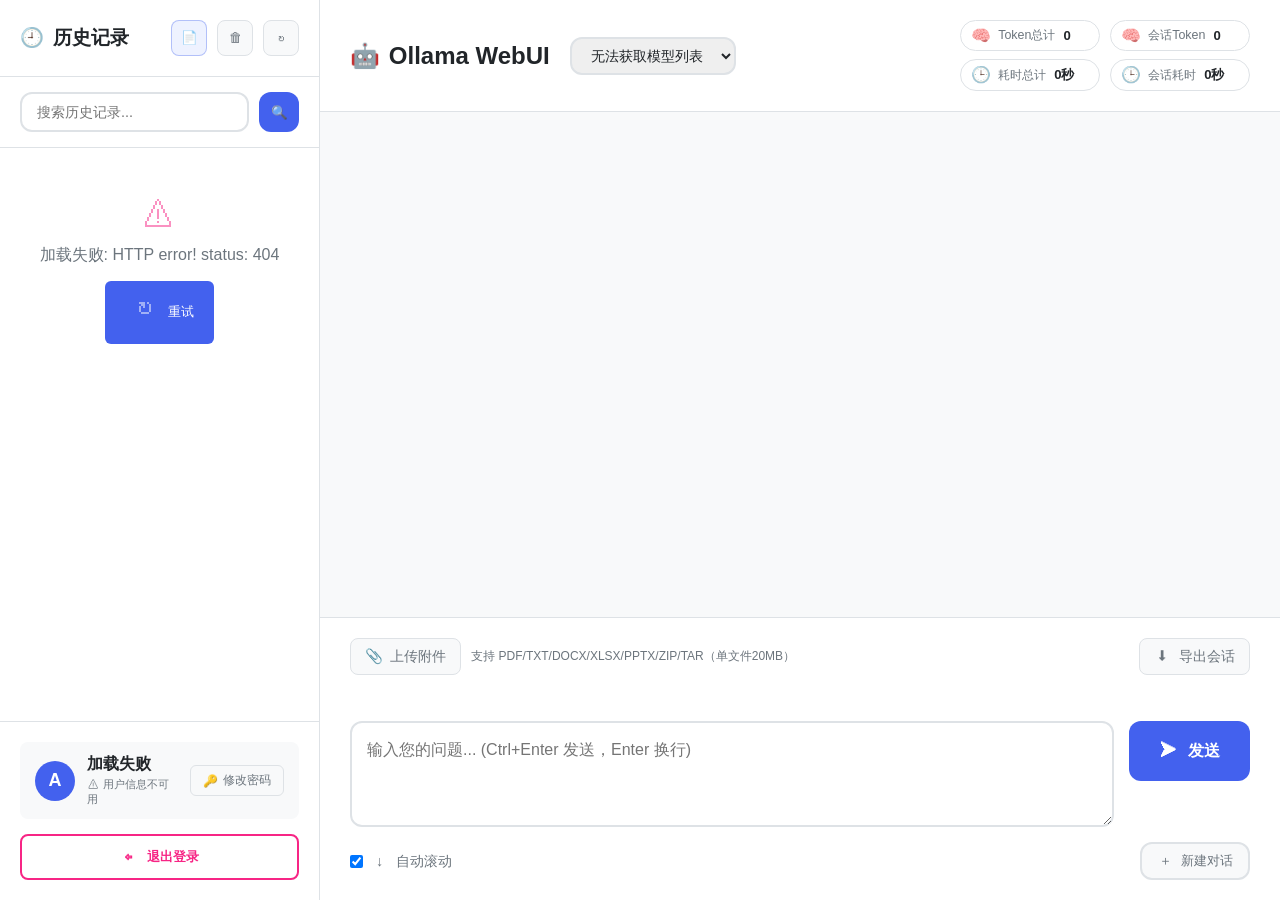
==== commit 9f4ae004: "Support parsing source files inside project archives" ====
--- a/templates/index.html
+++ b/templates/index.html
@@ -1657,12 +1657,12 @@
                                 <button id="attachBtn" class="btn-attach" type="button">
                                     <i class="fas fa-paperclip"></i> 上传附件
                                 </button>
-                                <span class="attachment-tip">支持 PDF/TXT/DOCX/XLSX/PPTX（单文件20MB）</span>
+                                <span class="attachment-tip">支持 PDF/TXT/DOCX/XLSX/PPTX/ZIP/TAR（单文件20MB）</span>
                             </div>
                             <button id="exportConversation" class="btn-export" type="button">
                                 <i class="fas fa-download"></i> 导出会话
                             </button>
-                            <input id="attachmentInput" type="file" multiple style="display:none;" accept=".pdf,.txt,.md,.docx,.xlsx,.pptx">
+                            <input id="attachmentInput" type="file" multiple style="display:none;" accept=".pdf,.txt,.md,.docx,.xlsx,.pptx,.zip,.tar,.tgz,.tar.gz">
                         </div>
                         <div id="attachmentUploadProgress" class="upload-progress">
                             <div id="attachmentUploadLabel" class="label">准备上传...</div>
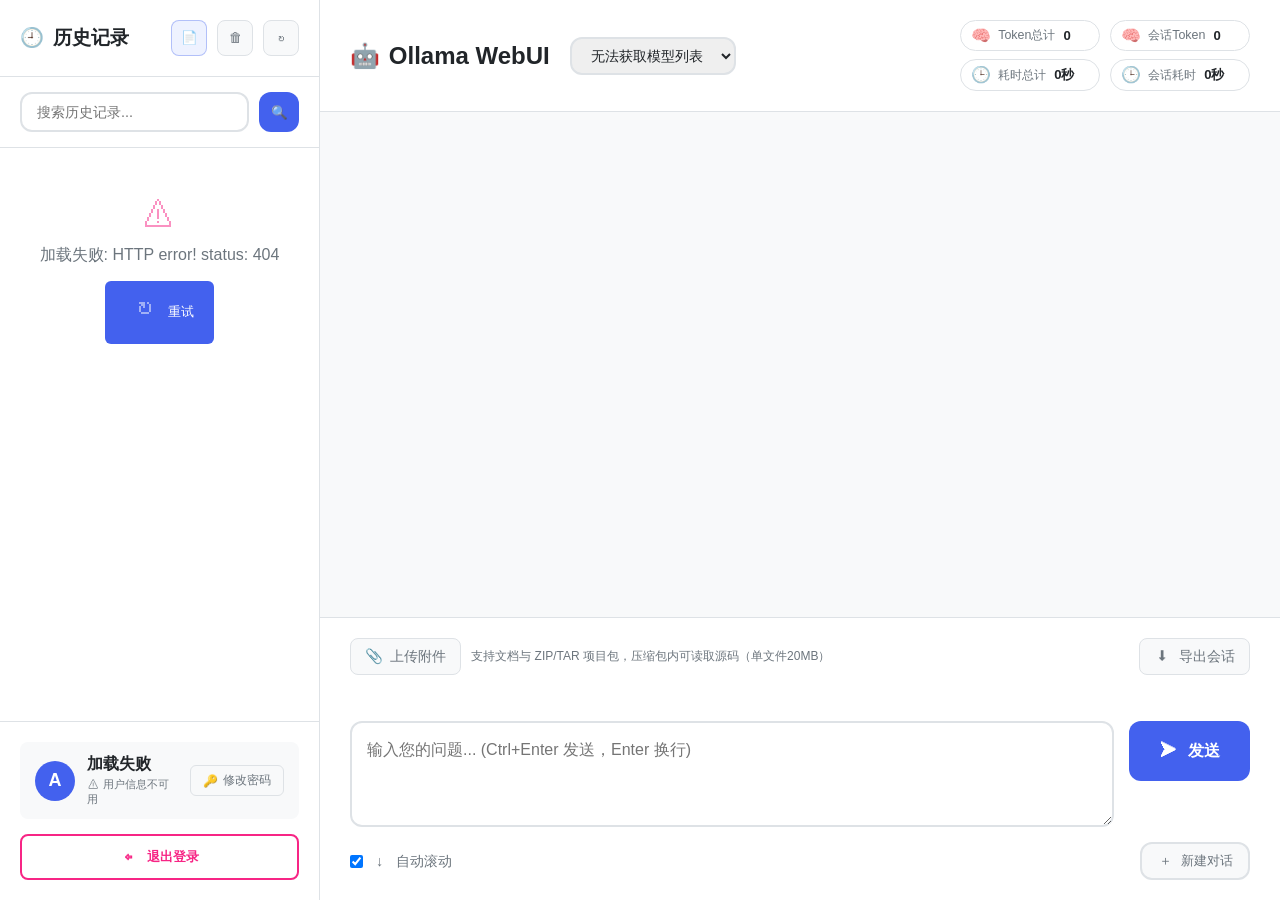
==== commit b1ce7f44: "Clarify project archive upload hint" ====
--- a/templates/index.html
+++ b/templates/index.html
@@ -1657,7 +1657,7 @@
                                 <button id="attachBtn" class="btn-attach" type="button">
                                     <i class="fas fa-paperclip"></i> 上传附件
                                 </button>
-                                <span class="attachment-tip">支持 PDF/TXT/DOCX/XLSX/PPTX/ZIP/TAR（单文件20MB）</span>
+                                <span class="attachment-tip">支持文档与 ZIP/TAR 项目包，压缩包内可读取源码（单文件20MB）</span>
                             </div>
                             <button id="exportConversation" class="btn-export" type="button">
                                 <i class="fas fa-download"></i> 导出会话
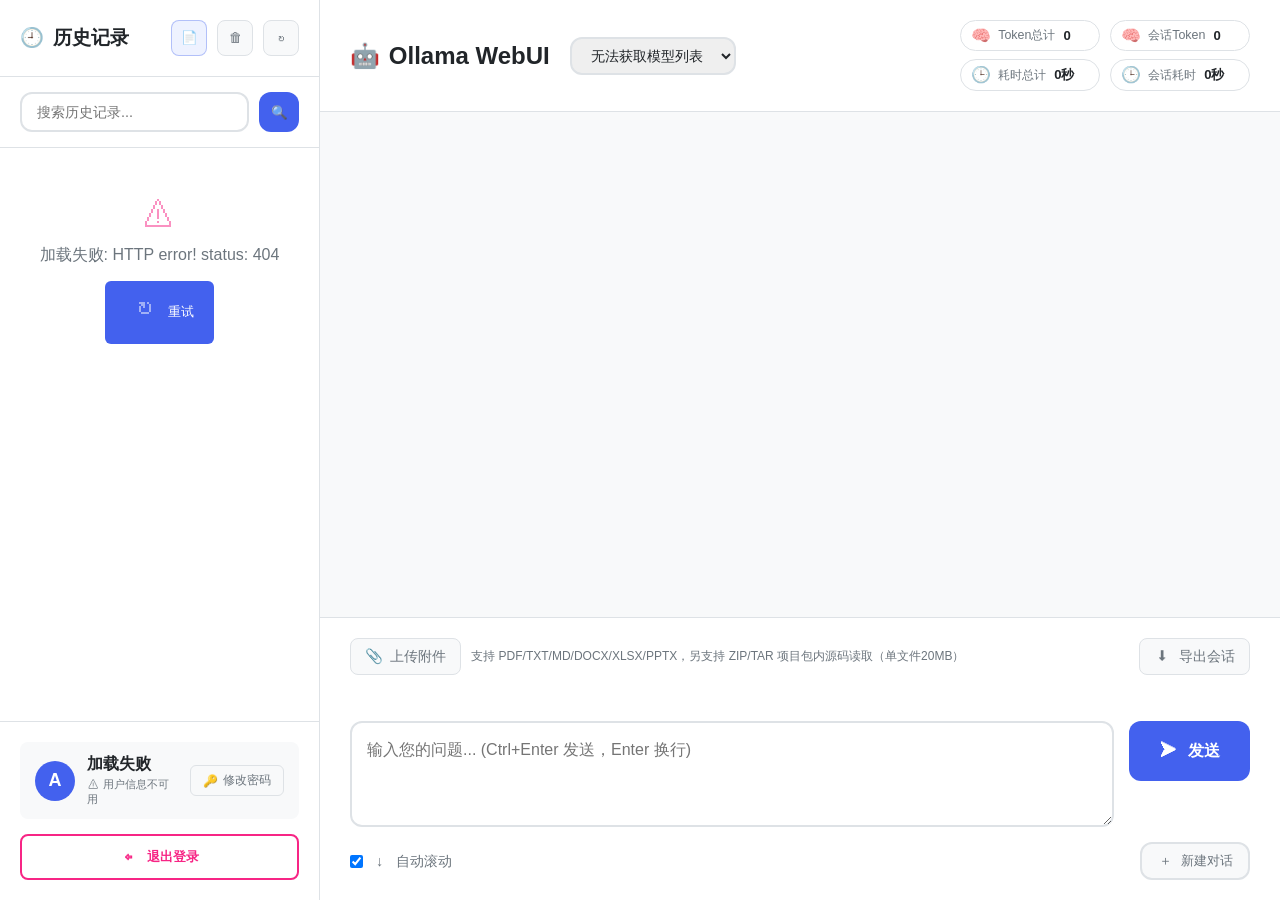
==== commit 17b5bef6: "List supported attachment formats explicitly" ====
--- a/templates/index.html
+++ b/templates/index.html
@@ -1657,7 +1657,7 @@
                                 <button id="attachBtn" class="btn-attach" type="button">
                                     <i class="fas fa-paperclip"></i> 上传附件
                                 </button>
-                                <span class="attachment-tip">支持文档与 ZIP/TAR 项目包，压缩包内可读取源码（单文件20MB）</span>
+                                <span class="attachment-tip">支持 PDF/TXT/MD/DOCX/XLSX/PPTX，另支持 ZIP/TAR 项目包内源码读取（单文件20MB）</span>
                             </div>
                             <button id="exportConversation" class="btn-export" type="button">
                                 <i class="fas fa-download"></i> 导出会话
